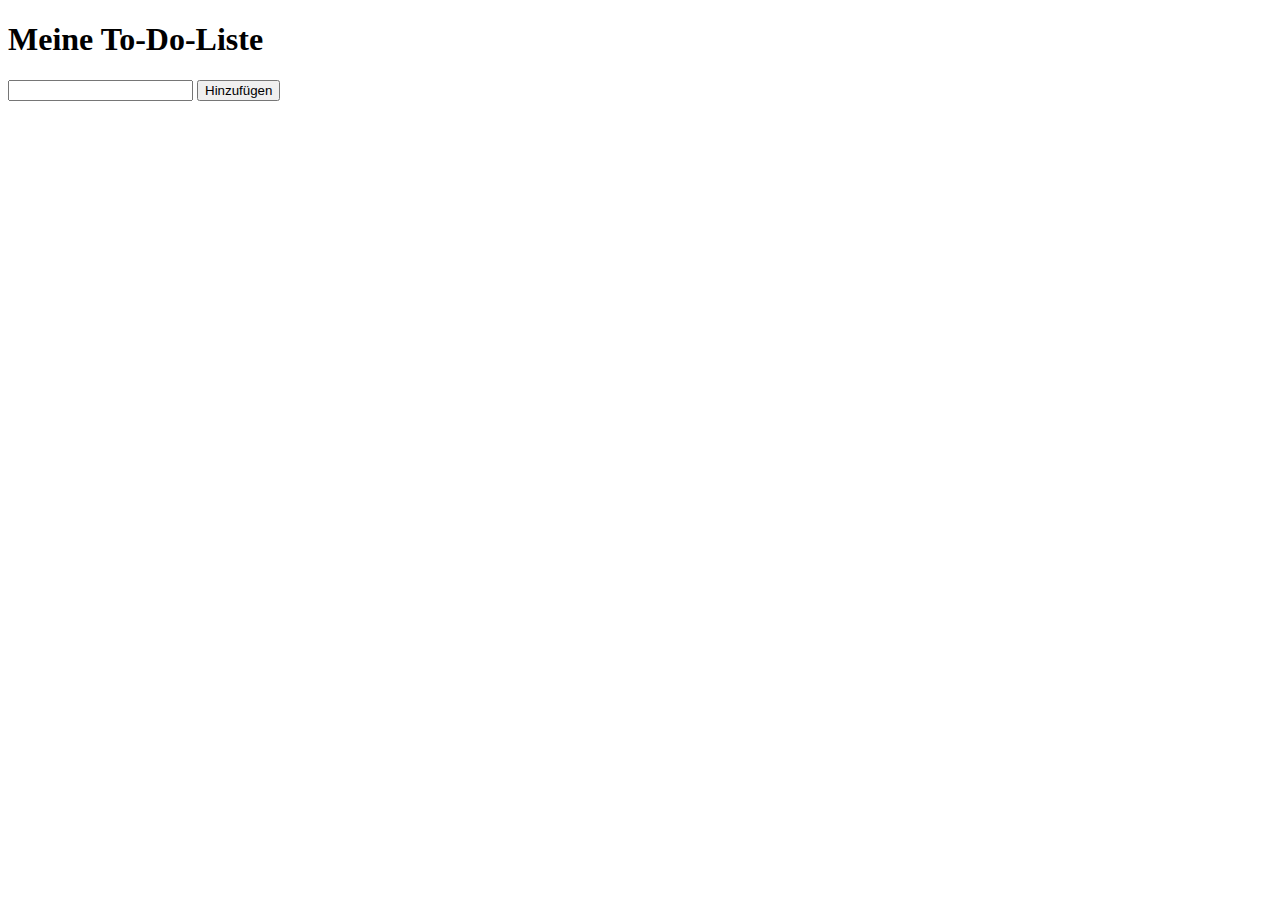
==== To-Do-App/index.html @ 5429e670 "added todo-form in html" ====
<!DOCTYPE html>
<html lang="de">
<head>
    <meta charset="UTF-8">
    <meta name="viewport" content="width=device-width, initial-scale=1.0">
    <title>To-Do-App</title>
</head>
<body>
    <h1>Meine To-Do-Liste</h1>
    <div class="todo-app">
        <form action="" class="todo-form">
            <input type="text" class="todo-input">
            <button type="submit" class="todo-button">Hinzufügen</button>
        </form>
    </div>
</body>
</html>
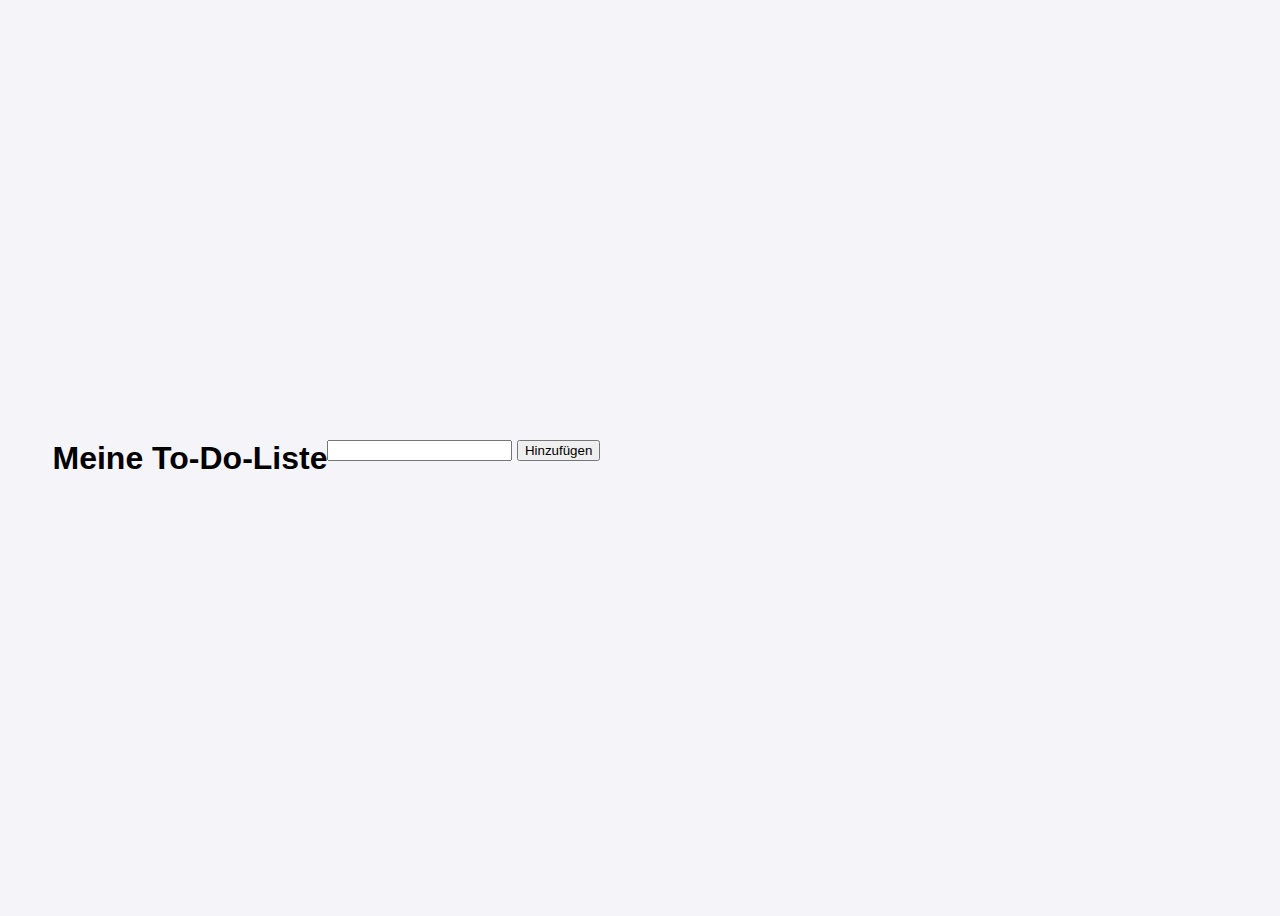
==== commit 50e16956: "create style.css with some style and styles folder" ====
--- a/To-Do-App/index.html
+++ b/To-Do-App/index.html
@@ -3,6 +3,7 @@
 <head>
     <meta charset="UTF-8">
     <meta name="viewport" content="width=device-width, initial-scale=1.0">
+    <link rel="stylesheet" href="Styles/style.css">
     <title>To-Do-App</title>
 </head>
 <body>
@@ -12,6 +13,12 @@
             <input type="text" class="todo-input">
             <button type="submit" class="todo-button">Hinzufügen</button>
         </form>
+        <ul class="todo-list">
+
+        </ul>
+        <div class="todo-info">
+
+        </div>
     </div>
 </body>
 </html>--- a/To-Do-App/Styles/style.css
+++ b/To-Do-App/Styles/style.css
@@ -0,0 +1,13 @@
+body {
+    background-color: #f4f4f9;
+    font-family: Arial, sans-serif;
+    display: flex;
+    justify-content: center;
+    align-items: center;
+    height: 100vh;
+}
+
+.todo-app {
+    width: 900px;
+    max-width: 90%;
+}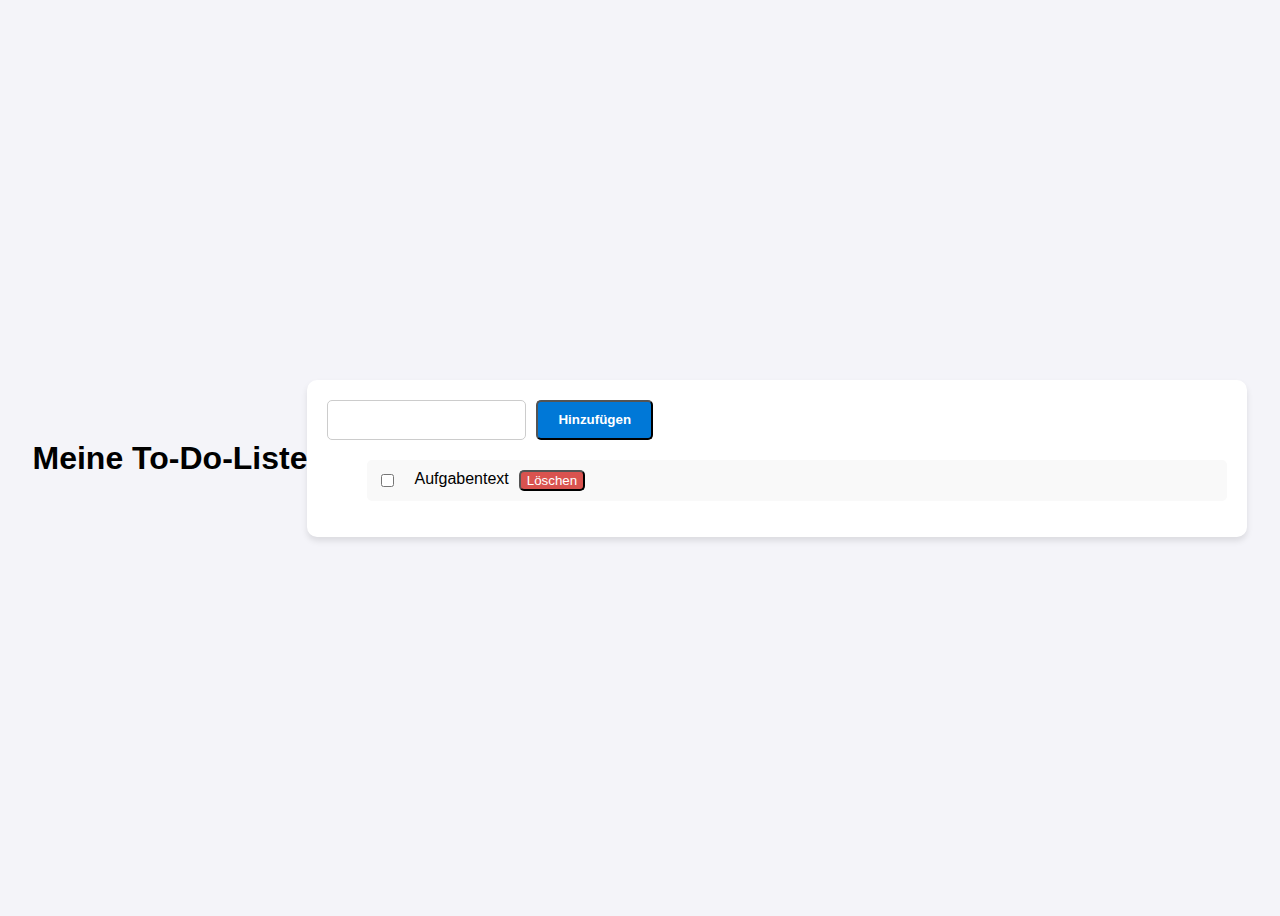
==== commit d84f7597: "update style.css" ====
--- a/To-Do-App/index.html
+++ b/To-Do-App/index.html
@@ -10,11 +10,15 @@
     <h1>Meine To-Do-Liste</h1>
     <div class="todo-app">
         <form action="" class="todo-form">
-            <input type="text" class="todo-input">
-            <button type="submit" class="todo-button">Hinzufügen</button>
+            <input type="text" class="todo-input" aria-label="Neue Aufgabe hinzufügen">
+            <button type="submit" class="todo-button" aria-label="Aufgabe hinzufügen">Hinzufügen</button>
         </form>
         <ul class="todo-list">
-
+            <li>
+                <input type="checkbox" class="checkbox" aria-label="Aufgabe als edledigt markieren">
+                <span>Aufgabentext</span>
+                <button class="delete-btn" aria-label="Aufgabe löschen">Löschen</button>
+            </li>
         </ul>
         <div class="todo-info">
 
--- a/To-Do-App/Styles/style.css
+++ b/To-Do-App/Styles/style.css
@@ -10,4 +10,76 @@
 .todo-app {
     width: 900px;
     max-width: 90%;
+    background-color: #ffffff;
+    box-shadow: 0 4px 6px rgba(0, 0, 0, 0.1);
+    padding: 20px;
+    border-radius: 10px;
+    
+}
+
+h1 {
+    text-align: center;
+    font-size: 2rem;
+    font-weight: bold;
+    margin-bottom: 20px;
+}
+
+.todo-form {
+    display: flex;
+    gap: 10px;
+    margin-bottom: 20px;
+    width: 100%;
+    height: 40px;
+}
+
+.todo-input {
+    border: 1px solid #ccc;
+    border-radius: 5px;
+    padding: 10px;
+}
+
+.todo-button {
+    background-color: #0078d7;
+    color: #ffffff;
+    font-weight: bold;
+    border-radius: 5px;
+    padding: 10px 20px;
+}
+
+.todo-button:hover {
+    background-color: #005bb5;
+}
+
+.todo-list {
+    list-style: none;
+    font-size: 1rem;
+}
+
+li {
+    margin-bottom: 10px;
+    display: flex;
+    gap: 10px;
+    background-color: #f9f9f9;
+    border-radius: 5px;
+    padding: 10px;
+}
+
+.checkbox {
+    size: 1rem;
+    margin-right: 10px;
+}
+
+.checkbox:checked + span {
+    text-decoration: line-through;
+}
+
+.delete-btn {
+    background-color: #d9534f;
+    color: #ffffff;
+    border-radius: 5px;
+}
+
+.delete-btn:hover {
+    background-color: #c9302c;
+    padding: 5px 10px;
 }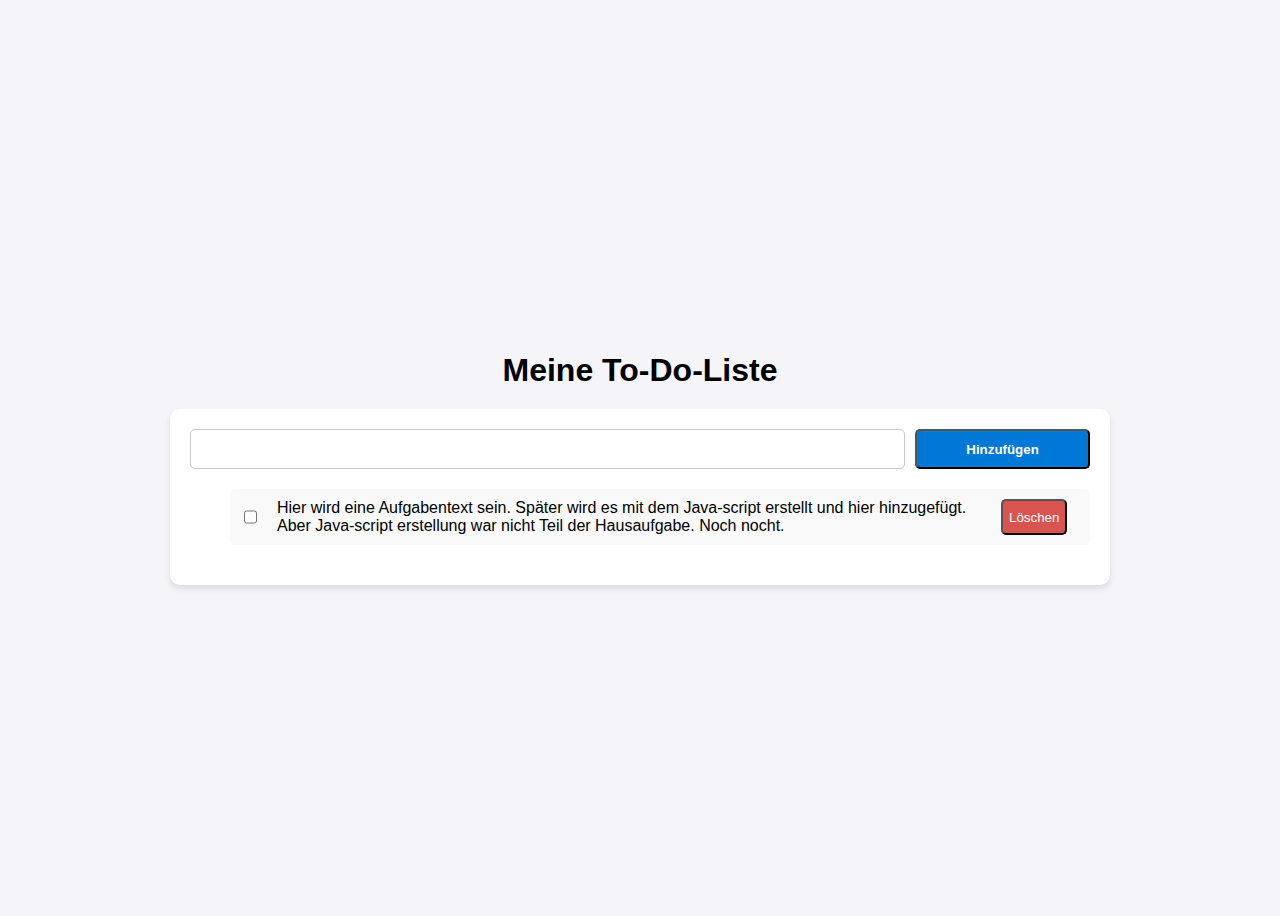
==== commit 6b28a419: "update style.css" ====
--- a/To-Do-App/index.html
+++ b/To-Do-App/index.html
@@ -16,7 +16,7 @@
         <ul class="todo-list">
             <li>
                 <input type="checkbox" class="checkbox" aria-label="Aufgabe als edledigt markieren">
-                <span>Aufgabentext</span>
+                <span>Hier wird eine Aufgabentext sein. Später wird es mit dem Java-script erstellt und hier hinzugefügt. Aber Java-script erstellung war nicht Teil der Hausaufgabe. Noch nocht.</span>
                 <button class="delete-btn" aria-label="Aufgabe löschen">Löschen</button>
             </li>
         </ul>
--- a/To-Do-App/Styles/style.css
+++ b/To-Do-App/Styles/style.css
@@ -2,6 +2,7 @@
     background-color: #f4f4f9;
     font-family: Arial, sans-serif;
     display: flex;
+    flex-direction: column;
     justify-content: center;
     align-items: center;
     height: 100vh;
@@ -34,11 +35,13 @@
 
 .todo-input {
     border: 1px solid #ccc;
+    width: 80%;
     border-radius: 5px;
     padding: 10px;
 }
 
 .todo-button {
+    width: 20%;
     background-color: #0078d7;
     color: #ffffff;
     font-weight: bold;
@@ -64,8 +67,11 @@
     padding: 10px;
 }
 
+span {
+    max-width: 85%;
+}
+
 .checkbox {
-    size: 1rem;
     margin-right: 10px;
 }
 
@@ -82,4 +88,11 @@
 .delete-btn:hover {
     background-color: #c9302c;
     padding: 5px 10px;
+}
+
+.todo-info {
+    text-align: center;
+    font-size: 0.9rem;
+    color: #666666;
+    margin-top: 20px;
 }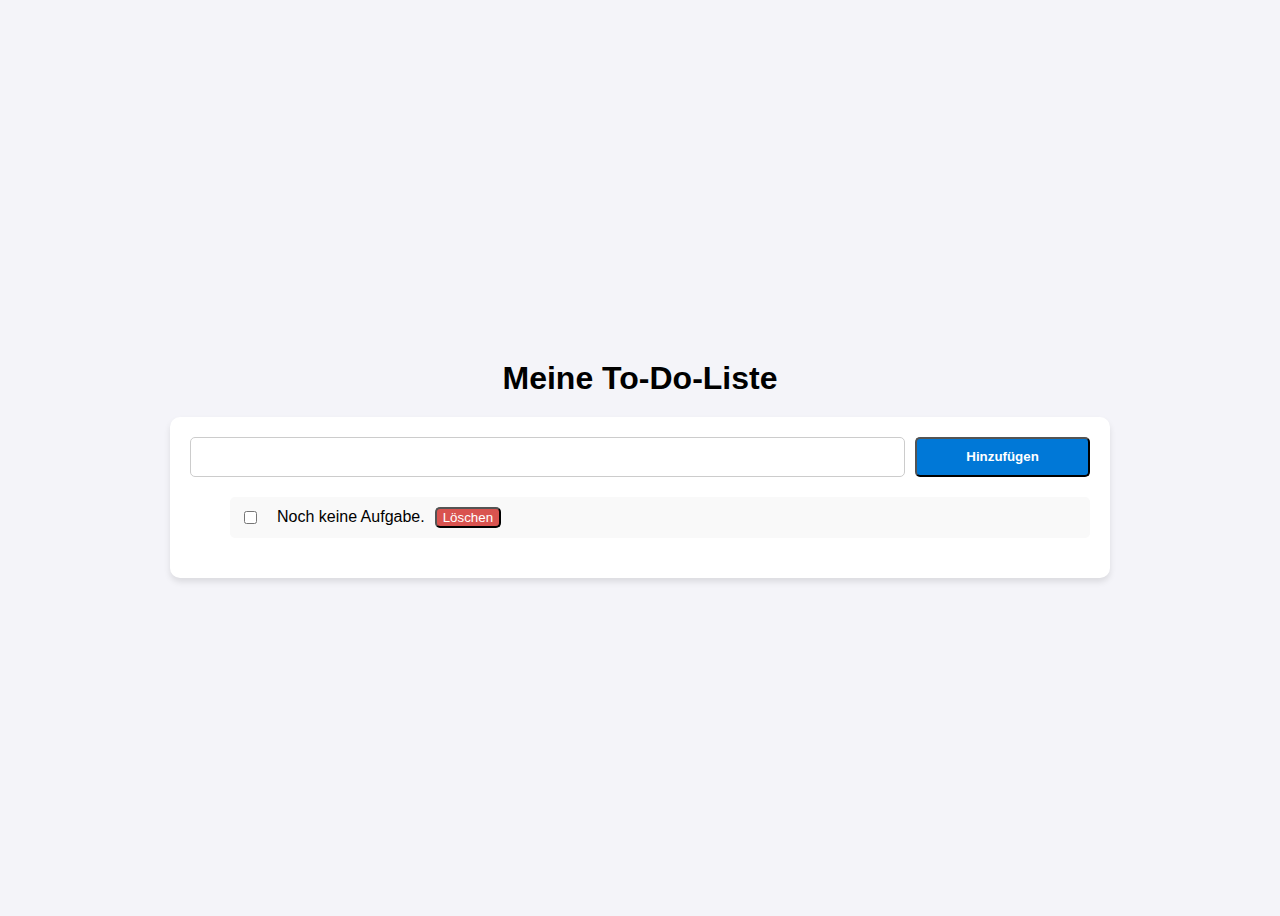
==== commit 0df76395: "create script.js modifyed stale.css and index.html in To-Do-App" ====
--- a/To-Do-App/index.html
+++ b/To-Do-App/index.html
@@ -4,6 +4,7 @@
     <meta charset="UTF-8">
     <meta name="viewport" content="width=device-width, initial-scale=1.0">
     <link rel="stylesheet" href="Styles/style.css">
+    <script src="script.js" defer></script>
     <title>To-Do-App</title>
 </head>
 <body>
@@ -16,7 +17,7 @@
         <ul class="todo-list">
             <li>
                 <input type="checkbox" class="checkbox" aria-label="Aufgabe als edledigt markieren">
-                <span>Hier wird eine Aufgabentext sein. Später wird es mit dem Java-script erstellt und hier hinzugefügt. Aber Java-script erstellung war nicht Teil der Hausaufgabe. Noch nocht.</span>
+                <span>Noch keine Aufgabe.</span>
                 <button class="delete-btn" aria-label="Aufgabe löschen">Löschen</button>
             </li>
         </ul>
--- a/To-Do-App/Styles/style.css
+++ b/To-Do-App/Styles/style.css
@@ -61,6 +61,7 @@
 li {
     margin-bottom: 10px;
     display: flex;
+    align-items: center;
     gap: 10px;
     background-color: #f9f9f9;
     border-radius: 5px;
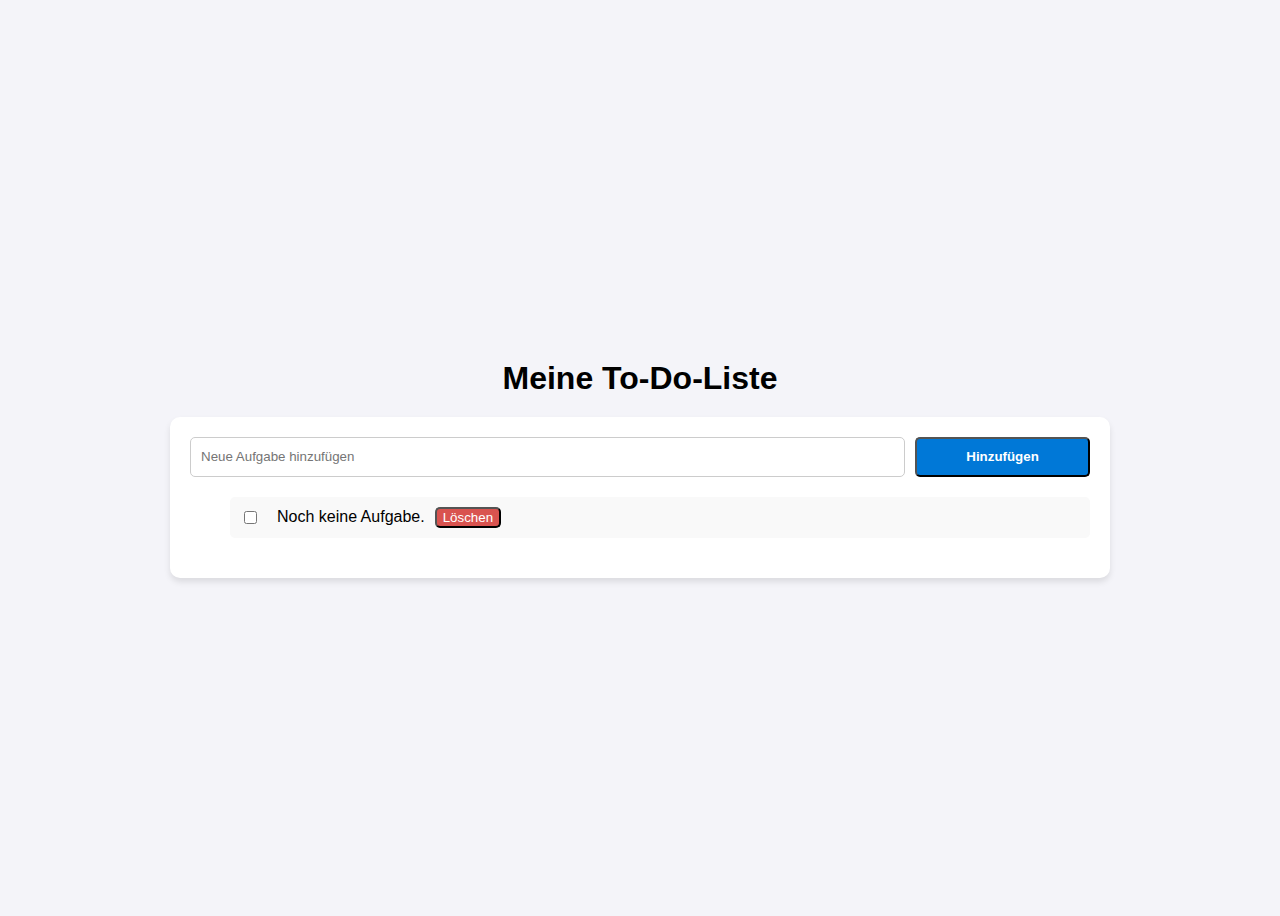
==== commit ba17a120: "index.html update" ====
--- a/To-Do-App/index.html
+++ b/To-Do-App/index.html
@@ -11,7 +11,7 @@
     <h1>Meine To-Do-Liste</h1>
     <div class="todo-app">
         <form action="" class="todo-form">
-            <input type="text" class="todo-input" aria-label="Neue Aufgabe hinzufügen">
+            <input type="text" class="todo-input" placeholder="Neue Aufgabe hinzufügen">
             <button type="submit" class="todo-button" aria-label="Aufgabe hinzufügen">Hinzufügen</button>
         </form>
         <ul class="todo-list">
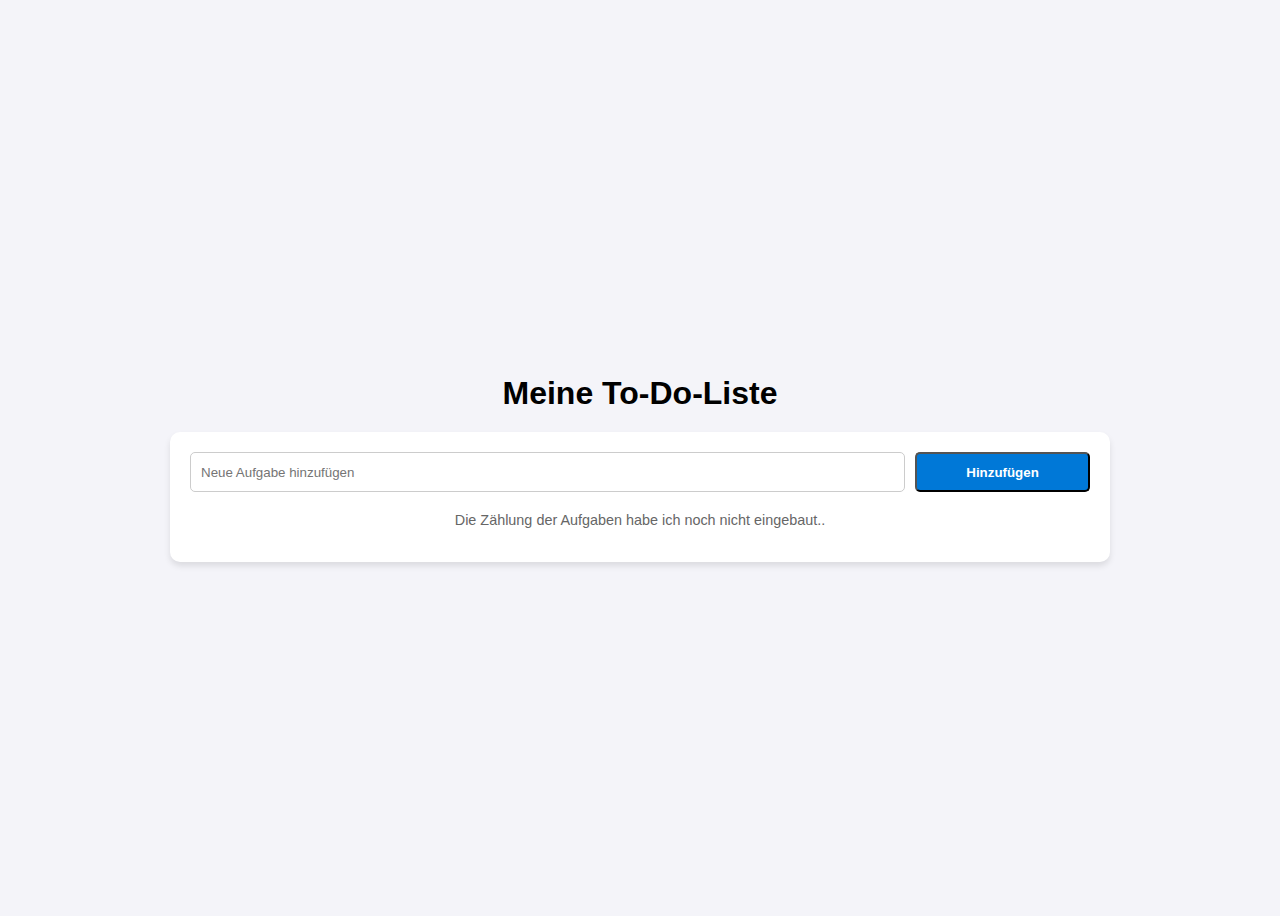
==== commit 17e1af72: "adjust index and create a save/load Todos funktion" ====
--- a/To-Do-App/index.html
+++ b/To-Do-App/index.html
@@ -17,12 +17,14 @@
         <ul class="todo-list">
             <li>
                 <input type="checkbox" class="checkbox" aria-label="Aufgabe als edledigt markieren">
-                <span>Noch keine Aufgabe.</span>
+                <span>
+                    <!-- Hier werden die Aufgaben erscheinen -->
+                </span>
                 <button class="delete-btn" aria-label="Aufgabe löschen">Löschen</button>
             </li>
         </ul>
         <div class="todo-info">
-
+            <p>Die Zählung der Aufgaben habe ich noch nicht eingebaut..</p>
         </div>
     </div>
 </body>
